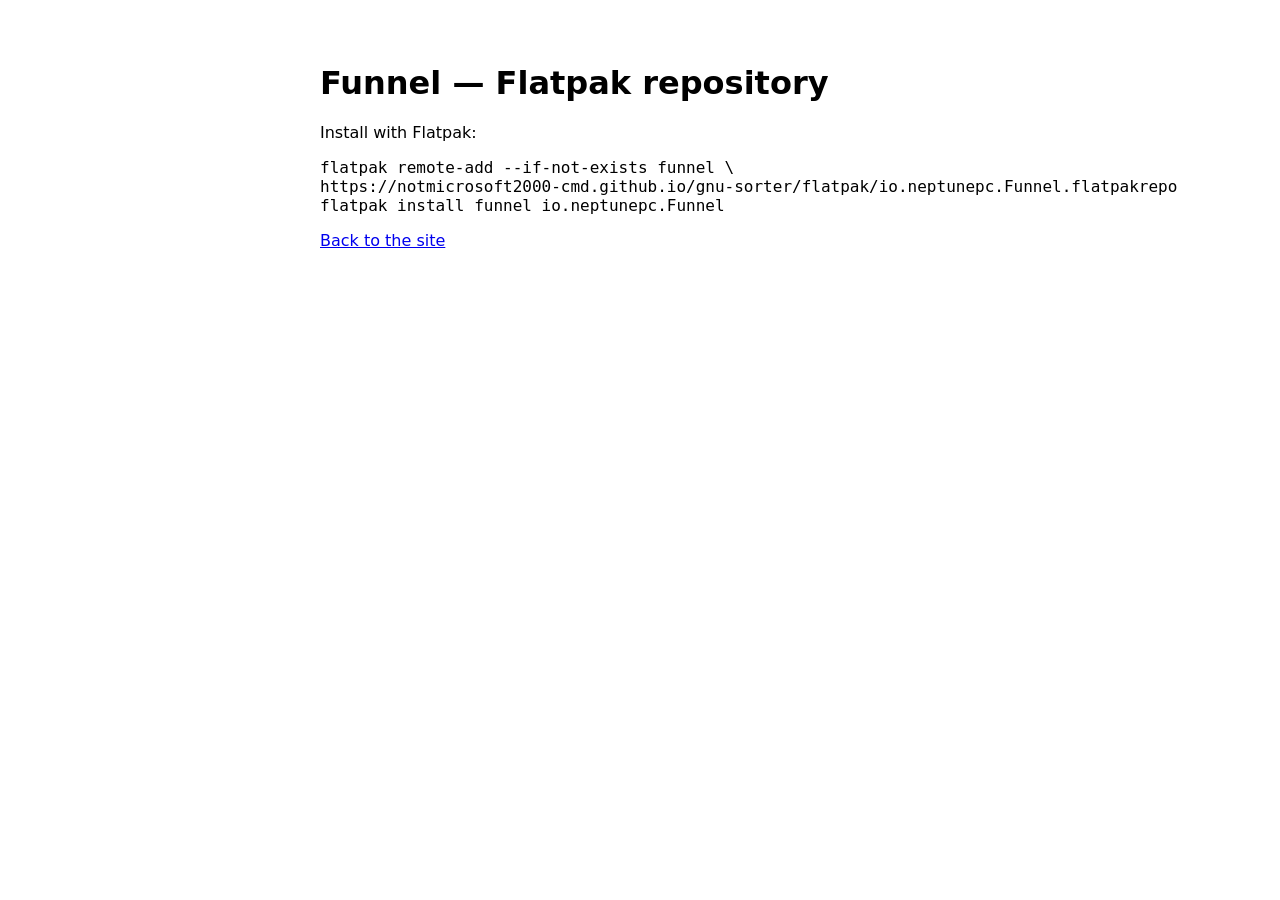
==== docs/flatpak/index.html @ 6ed7c3c8 "Publish Flatpak repository v3.0.0" ====
<!doctype html><meta charset="utf-8">
<title>Funnel — Flatpak repository</title>
<body style="font:16px system-ui;max-width:40rem;margin:4rem auto;padding:0 1rem">
<h1>Funnel — Flatpak repository</h1>
<p>Install with Flatpak:</p>
<pre>flatpak remote-add --if-not-exists funnel \
https://notmicrosoft2000-cmd.github.io/gnu-sorter/flatpak/io.neptunepc.Funnel.flatpakrepo
flatpak install funnel io.neptunepc.Funnel</pre>
<p><a href="https://notmicrosoft2000-cmd.github.io/gnu-sorter/">Back to the site</a></p>
</body>
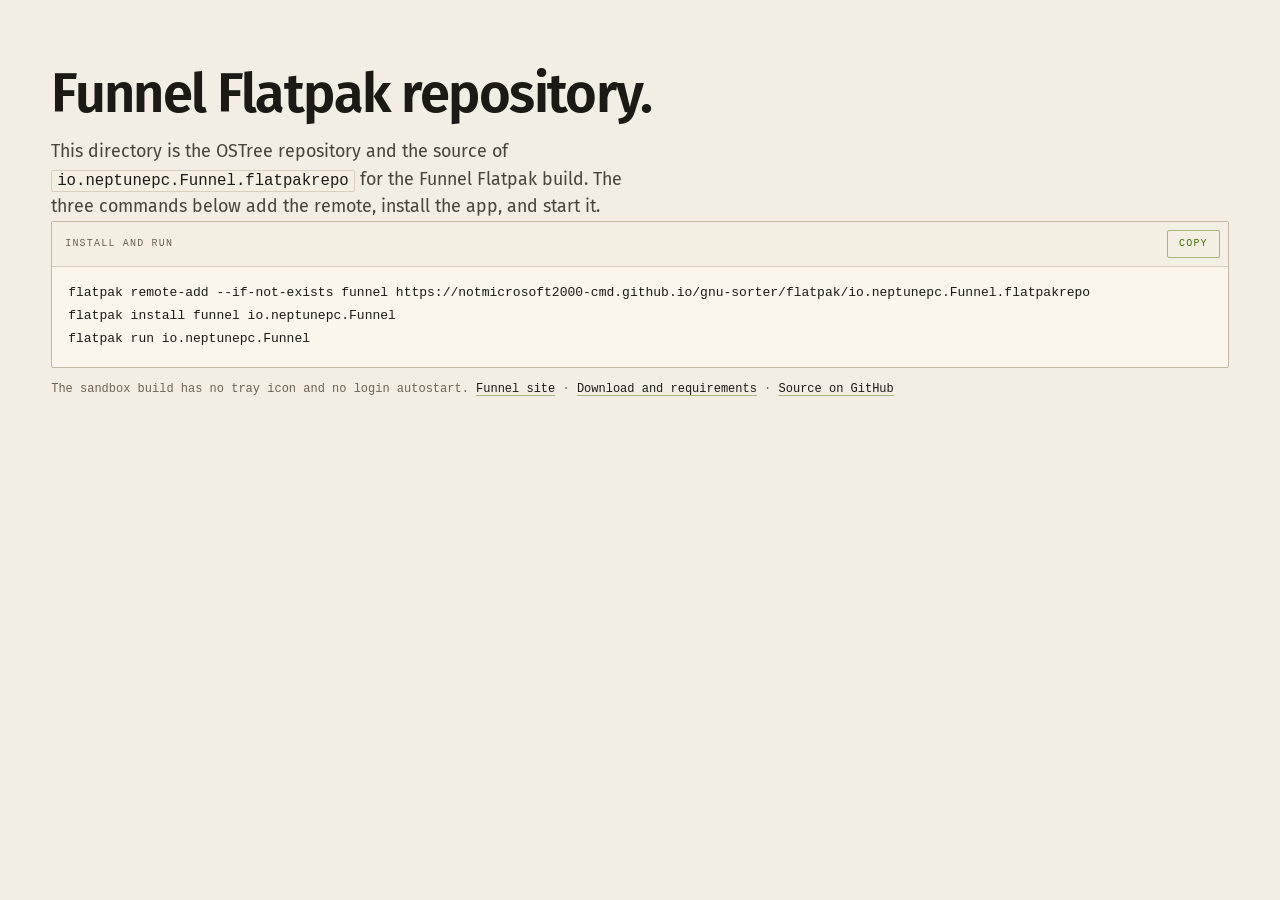
==== commit 7345560b: "docs: rebuild the site on a technical desk system, self-host Fira Sans" ====
--- a/docs/flatpak/index.html
+++ b/docs/flatpak/index.html
@@ -1,10 +1,49 @@
-<!doctype html><meta charset="utf-8">
-<title>Funnel — Flatpak repository</title>
-<body style="font:16px system-ui;max-width:40rem;margin:4rem auto;padding:0 1rem">
-<h1>Funnel — Flatpak repository</h1>
-<p>Install with Flatpak:</p>
-<pre>flatpak remote-add --if-not-exists funnel \
-https://notmicrosoft2000-cmd.github.io/gnu-sorter/flatpak/io.neptunepc.Funnel.flatpakrepo
-flatpak install funnel io.neptunepc.Funnel</pre>
-<p><a href="https://notmicrosoft2000-cmd.github.io/gnu-sorter/">Back to the site</a></p>
+<!doctype html>
+<html lang="en" data-theme="dark">
+<head>
+  <meta charset="utf-8">
+  <meta name="viewport" content="width=device-width, initial-scale=1">
+  <title>Funnel Flatpak repository</title>
+  <meta name="description" content="The Flatpak repository for Funnel. Add the remote, install io.neptunepc.Funnel, and start the app.">
+  <meta name="theme-color" content="#12110f">
+  <link rel="icon" href="../favicon.ico">
+  <link rel="stylesheet" href="../style.css">
+  <script>
+    // Apply the saved theme before paint to avoid a flash.
+    (function () {
+      try {
+        var stored = localStorage.getItem('gs-theme');
+        if (stored === 'light' || stored === 'dark') {
+          document.documentElement.setAttribute('data-theme', stored);
+        } else if (window.matchMedia('(prefers-color-scheme: light)').matches) {
+          document.documentElement.setAttribute('data-theme', 'light');
+        }
+      } catch (e) { /* ignore */ }
+    })();
+  </script>
+</head>
+<body>
+  <main id="main" class="wrap">
+    <section class="page-hero">
+      <h1>Funnel Flatpak repository.</h1>
+      <p class="sec-lede">This directory is the OSTree repository and the source of <code>io.neptunepc.Funnel.flatpakrepo</code> for the Funnel Flatpak build. The three commands below add the remote, install the app, and start it.</p>
+
+      <div class="code">
+        <div class="code-head">
+          <span class="code-label">Install and run</span>
+          <button class="copy-btn" type="button" data-copy="flatpak remote-add --if-not-exists funnel https://notmicrosoft2000-cmd.github.io/gnu-sorter/flatpak/io.neptunepc.Funnel.flatpakrepo
+flatpak install funnel io.neptunepc.Funnel
+flatpak run io.neptunepc.Funnel" aria-label="Copy the Flatpak install commands">Copy</button>
+        </div>
+        <pre><code>flatpak remote-add --if-not-exists funnel https://notmicrosoft2000-cmd.github.io/gnu-sorter/flatpak/io.neptunepc.Funnel.flatpakrepo
+flatpak install funnel io.neptunepc.Funnel
+flatpak run io.neptunepc.Funnel</code></pre>
+      </div>
+
+      <p class="fineprint">The sandbox build has no tray icon and no login autostart. <a href="../index.html">Funnel site</a> &middot; <a href="../download.html">Download and requirements</a> &middot; <a href="https://github.com/notmicrosoft2000-cmd/gnu-sorter" target="_blank" rel="noopener">Source on GitHub</a></p>
+    </section>
+  </main>
+
+  <script src="../script.js"></script>
 </body>
+</html>
--- a/docs/style.css
+++ b/docs/style.css
@@ -0,0 +1,1562 @@
+/* ============================================================
+   Funnel site
+   Technical desk, dark. Warm graphite, one accent, hairline structure.
+   Dark is the default. Light is a paper variant.
+   ============================================================ */
+
+@font-face {
+  font-family: "Fira Sans";
+  src: url("fonts/FiraSans-Regular.woff2") format("woff2");
+  font-weight: 400;
+  font-style: normal;
+  font-display: swap;
+}
+
+@font-face {
+  font-family: "Fira Sans";
+  src: url("fonts/FiraSans-SemiBold.woff2") format("woff2");
+  font-weight: 600;
+  font-style: normal;
+  font-display: swap;
+}
+
+:root {
+  color-scheme: dark;
+
+  --ground: #12110f;
+  --ground-2: #171512;
+  --plate: #1a1815;
+  --plate-2: #201d19;
+
+  --line: #2d2923;
+  --line-2: #3d382f;
+
+  --ink: #ece7dd;
+  --ink-2: #b9b1a3;
+  --ink-3: #988f80;
+
+  --accent: #a3e635;
+  --accent-hover: #b8f24a;
+  --accent-ink: #17210b;
+  --accent-line: rgba(163, 230, 53, 0.42);
+  --accent-wash: rgba(163, 230, 53, 0.07);
+
+  --font-sans: "Fira Sans", ui-sans-serif, system-ui, -apple-system, "Segoe UI", Roboto, Arial, sans-serif;
+  --font-mono: ui-monospace, SFMono-Regular, "SF Mono", Menlo, Consolas, "Liberation Mono", monospace;
+
+  --wrap: 1360px;
+  --gutter: clamp(20px, 4vw, 56px);
+  --rail: clamp(150px, 15vw, 210px);
+  --rail-gap: clamp(24px, 3vw, 44px);
+  --sec-y: clamp(52px, 7vw, 100px);
+
+  --fs-display: clamp(3.4rem, 8vw, 6.5rem);
+  --fs-h1: clamp(2.1rem, 4.4vw, 3.4rem);
+  --fs-h2: clamp(1.55rem, 2.9vw, 2.3rem);
+  --fs-h3: clamp(1.05rem, 1.5vw, 1.2rem);
+  --fs-lede: clamp(1.05rem, 1.4vw, 1.25rem);
+  --fs-small: 0.875rem;
+  --fs-micro: 0.75rem;
+
+  --ease: cubic-bezier(0.2, 0.6, 0.2, 1);
+  --dur: 0.18s;
+
+  /* Aliases read by the SVG figures in script.js. */
+  --bg-soft: var(--ground-2);
+  --surface: var(--plate);
+  --surface-2: var(--plate-2);
+  --border: var(--line);
+  --border-strong: var(--line-2);
+  --text: var(--ink);
+  --text-dim: var(--ink-2);
+  --text-faint: var(--ink-3);
+}
+
+html[data-theme="light"] {
+  color-scheme: light;
+
+  --ground: #f3eee3;
+  --ground-2: #ece6d8;
+  --plate: #faf6ec;
+  --plate-2: #f4efe3;
+
+  --line: #d8cfbc;
+  --line-2: #c4b9a2;
+
+  --ink: #1d1a15;
+  --ink-2: #4a453b;
+  --ink-3: #6b6355;
+
+  --accent: #466f0d;
+  --accent-hover: #3b5e0b;
+  --accent-ink: #f7f3e8;
+  --accent-line: rgba(70, 111, 13, 0.45);
+  --accent-wash: rgba(70, 111, 13, 0.08);
+}
+
+*, *::before, *::after { box-sizing: border-box; }
+
+html {
+  background: var(--ground);
+  scroll-behavior: smooth;
+  scroll-padding-top: 88px;
+  -webkit-text-size-adjust: 100%;
+}
+
+body {
+  margin: 0;
+  background-color: var(--ground);
+  color: var(--ink);
+  font-family: var(--font-sans);
+  font-size: 1.0625rem;
+  font-weight: 400;
+  line-height: 1.62;
+  -webkit-font-smoothing: antialiased;
+  text-rendering: optimizeLegibility;
+  overflow-x: clip;
+}
+
+html[data-theme="light"] body {
+  background-image: radial-gradient(rgba(72, 60, 40, 0.11) 0.5px, transparent 0.6px);
+  background-size: 22px 22px;
+}
+
+h1, h2, h3, h4, h5, h6 {
+  margin: 0;
+  font-weight: 600;
+  line-height: 1.1;
+  letter-spacing: -0.02em;
+  color: var(--ink);
+}
+
+p { margin: 0; }
+
+a {
+  color: inherit;
+  text-decoration: none;
+}
+
+img {
+  display: block;
+  max-width: 100%;
+  height: auto;
+}
+
+::selection {
+  background: var(--accent);
+  color: var(--accent-ink);
+}
+
+:where(a, button, input, select, summary, [tabindex]):focus-visible {
+  outline: 2px solid var(--accent);
+  outline-offset: 3px;
+  border-radius: 2px;
+}
+
+.skip-link {
+  position: fixed;
+  top: 8px;
+  left: 8px;
+  z-index: 100;
+  transform: translateY(-180%);
+  padding: 10px 14px;
+  background: var(--accent);
+  color: var(--accent-ink);
+  border-radius: 2px;
+  font-family: var(--font-mono);
+  font-size: 0.6875rem;
+  letter-spacing: 0.1em;
+  text-transform: uppercase;
+  transition: transform var(--dur) var(--ease);
+}
+.skip-link:focus { transform: none; }
+
+.visually-hidden {
+  position: absolute;
+  width: 1px;
+  height: 1px;
+  margin: -1px;
+  padding: 0;
+  overflow: hidden;
+  clip: rect(0 0 0 0);
+  clip-path: inset(50%);
+  white-space: nowrap;
+  border: 0;
+}
+
+.wrap {
+  width: 100%;
+  max-width: var(--wrap);
+  margin-inline: auto;
+  padding-inline: var(--gutter);
+}
+
+/* ---------- Header ---------- */
+.site-header {
+  position: sticky;
+  top: 0;
+  z-index: 50;
+  background: var(--ground);
+  border-bottom: 1px solid var(--line);
+}
+
+.header-inner {
+  width: 100%;
+  max-width: var(--wrap);
+  margin-inline: auto;
+  padding-inline: var(--gutter);
+  min-height: 62px;
+  display: flex;
+  align-items: center;
+  gap: clamp(14px, 2.4vw, 32px);
+}
+
+.brand {
+  display: inline-flex;
+  align-items: center;
+  gap: 9px;
+  color: var(--ink);
+}
+
+.brand-mark {
+  display: inline-flex;
+  color: var(--ink-2);
+}
+.brand-mark svg { width: 20px; height: 20px; }
+.brand-mark svg path:nth-child(2) { stroke: var(--accent); }
+
+.brand-text {
+  font-family: var(--font-mono);
+  font-size: 0.75rem;
+  font-weight: 400;
+  letter-spacing: 0.18em;
+  text-transform: uppercase;
+}
+
+.primary-nav {
+  margin-left: auto;
+  display: flex;
+  align-items: center;
+  gap: clamp(10px, 1.7vw, 24px);
+}
+
+.primary-nav a {
+  padding: 6px 0;
+  font-family: var(--font-mono);
+  font-size: 0.6875rem;
+  letter-spacing: 0.1em;
+  text-transform: uppercase;
+  color: var(--ink-3);
+  transition: color var(--dur) var(--ease);
+}
+.primary-nav a:hover { color: var(--ink); }
+.primary-nav a[aria-current="page"] { color: var(--ink); }
+.primary-nav .nav-external { color: var(--ink-2); }
+
+.header-actions {
+  display: flex;
+  align-items: center;
+  gap: 8px;
+}
+
+.icon-button {
+  width: 32px;
+  height: 32px;
+  display: inline-flex;
+  align-items: center;
+  justify-content: center;
+  padding: 0;
+  background: transparent;
+  color: var(--ink-2);
+  border: 1px solid var(--line-2);
+  border-radius: 2px;
+  cursor: pointer;
+  transition: color var(--dur) var(--ease), border-color var(--dur) var(--ease);
+}
+.icon-button:hover { color: var(--ink); border-color: var(--ink-3); }
+.icon-button svg { width: 16px; height: 16px; }
+
+.theme-toggle .icon-sun { display: none; }
+html[data-theme="light"] .theme-toggle .icon-moon { display: none; }
+html[data-theme="light"] .theme-toggle .icon-sun { display: block; }
+
+.menu-toggle { display: none; }
+
+/* ---------- Buttons and links ---------- */
+.btn {
+  display: inline-flex;
+  align-items: center;
+  justify-content: center;
+  gap: 8px;
+  min-height: 28px;
+  padding: 11px 15px;
+  border: 1px solid transparent;
+  border-radius: 2px;
+  font-family: var(--font-mono);
+  font-size: 0.6875rem;
+  font-weight: 400;
+  letter-spacing: 0.12em;
+  text-transform: uppercase;
+  line-height: 1;
+  white-space: nowrap;
+  cursor: pointer;
+  transition: background-color var(--dur) var(--ease), border-color var(--dur) var(--ease), color var(--dur) var(--ease);
+}
+
+.btn--solid {
+  background: var(--accent);
+  border-color: var(--accent);
+  color: var(--accent-ink);
+}
+.btn--solid:hover { background: var(--accent-hover); border-color: var(--accent-hover); }
+
+.btn--line {
+  background: transparent;
+  border-color: var(--line-2);
+  color: var(--ink);
+}
+.btn--line:hover { border-color: var(--accent); color: var(--accent); }
+
+.btn--sm {
+  padding: 8px 11px;
+  font-size: 0.625rem;
+}
+
+.link {
+  display: inline-flex;
+  align-items: baseline;
+  gap: 7px;
+  padding-bottom: 2px;
+  border-bottom: 1px solid var(--line-2);
+  font-size: var(--fs-small);
+  font-weight: 600;
+  color: var(--ink);
+  transition: color var(--dur) var(--ease), border-color var(--dur) var(--ease);
+}
+.link::after {
+  content: "\2192";
+  font-family: var(--font-mono);
+  font-weight: 400;
+  color: var(--accent);
+  transition: transform var(--dur) var(--ease);
+}
+.link:hover { border-color: var(--accent); }
+.link:hover::after { transform: translateX(3px); }
+
+.link--ext::after { content: "\2197"; }
+
+/* ---------- Layout: label rail ---------- */
+.band {
+  border-top: 1px solid var(--line);
+  padding-block: var(--sec-y);
+}
+
+/* The demo follows the hero as its artifact, so the seam stays tight. */
+#sort {
+  padding-top: clamp(28px, 3.5vw, 48px);
+}
+
+#sort .sec-head {
+  margin-bottom: clamp(18px, 2.2vw, 28px);
+}
+
+.rail-grid {
+  display: grid;
+  grid-template-columns: var(--rail) minmax(0, 1fr);
+  column-gap: var(--rail-gap);
+  align-items: start;
+}
+
+.rail {
+  position: sticky;
+  top: 88px;
+  display: flex;
+  flex-direction: column;
+  gap: 6px;
+  padding-top: 4px;
+  font-family: var(--font-mono);
+}
+
+.rail-index {
+  font-size: 0.6875rem;
+  letter-spacing: 0.14em;
+  color: var(--accent);
+}
+
+.rail-label {
+  font-size: 0.75rem;
+  letter-spacing: 0.14em;
+  text-transform: uppercase;
+  color: var(--ink-2);
+}
+
+.rail-meta {
+  margin: 20px 0 0;
+  display: grid;
+  gap: 12px;
+}
+
+.rail-meta dt {
+  font-size: 0.625rem;
+  letter-spacing: 0.12em;
+  text-transform: uppercase;
+  color: var(--ink-3);
+}
+
+.rail-meta dd {
+  margin: 2px 0 0;
+  font-size: 0.75rem;
+  line-height: 1.5;
+  color: var(--ink-2);
+}
+
+.rail-body {
+  min-width: 0;
+  border-left: 1px solid var(--line);
+  padding-left: var(--rail-gap);
+}
+
+/* ---------- Section headings and prose ---------- */
+.sec-head {
+  max-width: 62ch;
+  margin-bottom: clamp(28px, 4vw, 48px);
+}
+
+.sec-title {
+  font-size: var(--fs-h2);
+  letter-spacing: -0.026em;
+  line-height: 1.06;
+  text-wrap: balance;
+}
+
+.sec-lede {
+  margin-top: 14px;
+  max-width: 58ch;
+  font-size: var(--fs-lede);
+  line-height: 1.55;
+  color: var(--ink-2);
+}
+
+.prose {
+  max-width: 64ch;
+}
+
+.prose p + p { margin-top: 14px; }
+
+.prose ul,
+.prose ol {
+  margin: 16px 0 0;
+  padding-left: 1.2em;
+  color: var(--ink-2);
+}
+
+.prose li { margin: 7px 0; }
+
+.prose a,
+.sec-lede a,
+.fineprint a,
+.hero-lede a,
+.docs-section a:not(.btn) {
+  color: var(--ink);
+  text-decoration: underline;
+  text-decoration-color: var(--accent-line);
+  text-decoration-thickness: 1px;
+  text-underline-offset: 3px;
+}
+
+.prose a:hover,
+.sec-lede a:hover,
+.fineprint a:hover,
+.hero-lede a:hover,
+.docs-section a:not(.btn):hover { color: var(--accent); }
+
+.prose code,
+.sec-lede code,
+.fineprint code,
+.hero-lede code,
+.note code,
+.seq-text code,
+.path-body code,
+.docs-section code {
+  font-family: var(--font-mono);
+  font-size: 0.875em;
+  color: var(--ink);
+  background: var(--plate-2);
+  border: 1px solid var(--line);
+  border-radius: 2px;
+  padding: 1px 5px;
+  overflow-wrap: anywhere;
+}
+
+.lede {
+  margin-top: 18px;
+  max-width: 58ch;
+  font-size: var(--fs-lede);
+  line-height: 1.55;
+  color: var(--ink-2);
+}
+
+.fineprint {
+  font-family: var(--font-mono);
+  font-size: var(--fs-micro);
+  line-height: 1.65;
+  color: var(--ink-3);
+}
+
+.fineprint + .fineprint { margin-top: 8px; }
+.code + .fineprint { margin-top: 12px; }
+.seq + .fineprint { margin-top: 16px; }
+
+/* ---------- Two column inner grid ---------- */
+.cols {
+  display: grid;
+  grid-template-columns: 1fr 1fr;
+  gap: clamp(24px, 4vw, 56px);
+  align-items: start;
+}
+
+@media (max-width: 900px) {
+  .cols { grid-template-columns: 1fr; }
+}
+
+.cols > .note { margin-top: 0; }
+
+.move + .cols { margin-top: clamp(24px, 3vw, 32px); }
+
+/* ---------- Hero ---------- */
+.hero {
+  padding-block: clamp(32px, 5vw, 72px) clamp(28px, 3.5vw, 48px);
+}
+
+.hero-grid {
+  display: grid;
+  grid-template-columns: minmax(0, 0.92fr) minmax(0, 1.08fr);
+  gap: clamp(28px, 4vw, 64px);
+  align-items: start;
+}
+
+.hero-title {
+  font-size: var(--fs-display);
+  line-height: 0.92;
+  letter-spacing: -0.045em;
+}
+
+.hero-lede {
+  margin-top: clamp(16px, 2.4vw, 26px);
+  max-width: 24ch;
+  font-size: var(--fs-lede);
+  line-height: 1.45;
+  color: var(--ink);
+}
+
+.hero-note {
+  margin-top: 14px;
+  max-width: 38ch;
+  color: var(--ink-2);
+  font-size: var(--fs-small);
+  line-height: 1.55;
+}
+
+.hero-links {
+  display: flex;
+  flex-wrap: wrap;
+  gap: 10px 24px;
+  margin-top: clamp(22px, 3vw, 32px);
+}
+
+.hero-copy { min-width: 0; }
+
+.hero-aside {
+  min-width: 0;
+  display: flex;
+  flex-direction: column;
+  gap: 14px;
+}
+
+@media (max-width: 900px) {
+  .hero-grid { grid-template-columns: 1fr; }
+}
+
+/* ---------- Code blocks ---------- */
+.code {
+  min-width: 0;
+  border: 1px solid var(--line-2);
+  border-radius: 2px;
+  background: var(--plate);
+}
+
+.code-head {
+  display: flex;
+  align-items: center;
+  justify-content: space-between;
+  gap: 12px;
+  padding: 8px 8px 8px 13px;
+  border-bottom: 1px solid var(--line);
+  background: var(--plate-2);
+}
+
+.code-label {
+  display: inline-flex;
+  align-items: center;
+  gap: 8px;
+  font-family: var(--font-mono);
+  font-size: 0.625rem;
+  letter-spacing: 0.12em;
+  text-transform: uppercase;
+  color: var(--ink-3);
+}
+
+.code--primary .code-label::before {
+  content: "";
+  flex: none;
+  width: 5px;
+  height: 5px;
+  background: var(--accent);
+}
+
+.code pre {
+  margin: 0;
+  padding: 15px 16px 17px;
+  overflow-x: auto;
+  scrollbar-width: thin;
+  scrollbar-color: var(--line-2) transparent;
+  font-family: var(--font-mono);
+  font-size: 0.8125rem;
+  line-height: 1.75;
+  color: var(--ink);
+  white-space: pre-wrap;
+  overflow-wrap: anywhere;
+  tab-size: 2;
+}
+
+.code code {
+  font: inherit;
+  color: inherit;
+}
+
+/* A stack of command plates needs a gap of its own. Without it two adjacent
+   plates read as one block with two headers. */
+.code + .code { margin-top: 14px; }
+
+.prompt { color: var(--accent); }
+
+.copy-btn {
+  display: inline-flex;
+  align-items: center;
+  justify-content: center;
+  flex: none;
+  min-height: 28px;
+  padding: 6px 11px;
+  border: 1px solid var(--accent-line);
+  border-radius: 2px;
+  background: transparent;
+  color: var(--accent);
+  font-family: var(--font-mono);
+  font-size: 0.625rem;
+  line-height: 1;
+  letter-spacing: 0.12em;
+  text-transform: uppercase;
+  cursor: pointer;
+  transition: background-color var(--dur) var(--ease), border-color var(--dur) var(--ease), color var(--dur) var(--ease);
+}
+
+.copy-btn:hover,
+.copy-btn.copied {
+  background: var(--accent);
+  border-color: var(--accent);
+  color: var(--accent-ink);
+}
+
+.copy-btn:active { transform: translateY(1px); }
+
+/* ---------- Sort demo ---------- */
+.demo {
+  border: 1px solid var(--line-2);
+  background: var(--plate);
+}
+
+.demo-grid {
+  display: grid;
+  grid-template-columns: minmax(0, 0.9fr) minmax(0, 1.1fr);
+}
+
+.demo-source {
+  min-width: 0;
+  display: flex;
+  flex-direction: column;
+  border-right: 1px solid var(--line);
+}
+
+.demo-bar {
+  display: flex;
+  align-items: center;
+  justify-content: space-between;
+  gap: 12px;
+  padding: 9px 14px;
+  border-bottom: 1px solid var(--line);
+  font-family: var(--font-mono);
+  font-size: 0.6875rem;
+  letter-spacing: 0.08em;
+  text-transform: uppercase;
+  color: var(--ink-3);
+}
+
+.demo-state {
+  display: inline-flex;
+  align-items: center;
+  gap: 6px;
+}
+.demo-state::before {
+  content: "";
+  width: 5px;
+  height: 5px;
+  background: var(--accent);
+}
+
+.demo-files {
+  display: flex;
+  flex-direction: column;
+}
+
+.demo-file {
+  display: grid;
+  grid-template-columns: 10px minmax(0, 1fr);
+  gap: 10px;
+  align-items: center;
+  padding: 9px 14px;
+  border-bottom: 1px solid var(--line);
+  font-family: var(--font-mono);
+  font-size: 0.75rem;
+  color: var(--ink-2);
+  transition: color 0.3s ease;
+}
+
+.demo-file:last-child { border-bottom: 0; }
+
+.demo-file::before {
+  content: "";
+  width: 9px;
+  height: 12px;
+  border: 1px solid var(--ink-3);
+  border-radius: 1px;
+  opacity: 0.8;
+}
+
+.demo-file.demo-taken {
+  color: var(--ink-3);
+  text-decoration: line-through;
+  text-decoration-color: var(--line-2);
+}
+
+.demo-file.demo-flying {
+  background: var(--plate-2);
+  border: 1px solid var(--accent);
+  color: var(--ink);
+  box-shadow: 3px 3px 0 var(--line-2);
+  z-index: 60;
+}
+
+.demo-dest {
+  display: grid;
+  grid-template-columns: 1fr 1fr;
+  gap: 1px;
+  background: var(--line);
+  min-width: 0;
+}
+
+.demo-folder {
+  display: flex;
+  flex-direction: column;
+  gap: 10px;
+  min-width: 0;
+  min-height: 112px;
+  padding: 12px 14px;
+  background: var(--plate);
+  transition: background-color 0.3s ease, box-shadow 0.3s ease;
+}
+
+.demo-folder.is-active {
+  background: var(--accent-wash);
+  box-shadow: inset 0 0 0 1px var(--accent-line);
+}
+
+.demo-folder-name {
+  font-family: var(--font-mono);
+  font-size: 0.6875rem;
+  letter-spacing: 0.06em;
+  text-transform: uppercase;
+  color: var(--ink-2);
+}
+
+.demo-folder-stack {
+  display: flex;
+  flex-wrap: wrap;
+  align-content: flex-start;
+  gap: 4px;
+  min-height: 18px;
+}
+
+.demo-chip {
+  padding: 1px 5px;
+  border: 1px solid var(--accent-line);
+  border-radius: 2px;
+  font-family: var(--font-mono);
+  font-size: 0.625rem;
+  line-height: 1.5;
+  color: var(--accent);
+  animation: chip-in 0.22s ease both;
+}
+
+@keyframes chip-in {
+  from { opacity: 0; transform: scale(0.8); }
+  to { opacity: 1; transform: scale(1); }
+}
+
+.demo-note { margin-top: 12px; }
+
+@media (max-width: 760px) {
+  .demo-grid { grid-template-columns: 1fr; }
+  .demo-source {
+    border-right: 0;
+    border-bottom: 1px solid var(--line);
+  }
+}
+
+/* ---------- Worked rule example ---------- */
+.rule-table {
+  border: 1px solid var(--line-2);
+  background: var(--plate);
+}
+
+.rule-head {
+  display: grid;
+  grid-template-columns: minmax(88px, 0.6fr) minmax(0, 1.4fr) minmax(108px, 0.7fr);
+  gap: 16px;
+  padding: 8px 14px;
+  border-bottom: 1px solid var(--line);
+  background: var(--plate-2);
+  font-family: var(--font-mono);
+  font-size: 0.625rem;
+  letter-spacing: 0.12em;
+  text-transform: uppercase;
+  color: var(--ink-3);
+}
+
+.rule-row {
+  display: grid;
+  grid-template-columns: minmax(88px, 0.6fr) minmax(0, 1.4fr) minmax(108px, 0.7fr);
+  gap: 16px;
+  align-items: baseline;
+  padding: 12px 14px;
+  border-bottom: 1px solid var(--line);
+  font-family: var(--font-mono);
+  font-size: 0.8125rem;
+}
+
+.rule-row:last-child { border-bottom: 0; }
+
+.rule-cell {
+  min-width: 0;
+  overflow-wrap: anywhere;
+}
+.rule-cell--name { color: var(--ink); }
+.rule-cell--match { color: var(--ink-2); }
+.rule-cell--dest { color: var(--ink); }
+.rule-cell--dest::before {
+  content: "\2192";
+  margin-right: 6px;
+  color: var(--accent);
+}
+
+.move {
+  display: flex;
+  flex-wrap: wrap;
+  align-items: baseline;
+  gap: 8px 12px;
+  margin-top: 14px;
+  padding: 12px 14px;
+  border: 1px solid var(--line-2);
+  background: var(--plate);
+  font-family: var(--font-mono);
+  font-size: 0.75rem;
+  line-height: 1.6;
+}
+.move-file { color: var(--ink); }
+.move-path { color: var(--ink-2); }
+.move-arrow { color: var(--accent); }
+
+@media (max-width: 640px) {
+  .rule-head { display: none; }
+  .rule-row {
+    grid-template-columns: 1fr;
+    gap: 8px;
+    padding: 14px;
+  }
+  .rule-cell::before {
+    content: attr(data-label);
+    display: block;
+    margin-bottom: 2px;
+    font-size: 0.625rem;
+    letter-spacing: 0.1em;
+    text-transform: uppercase;
+    color: var(--ink-3);
+  }
+  .rule-cell--dest::before { margin-right: 0; color: var(--ink-3); }
+}
+
+/* ---------- Callout ---------- */
+.note {
+  display: grid;
+  grid-template-columns: 84px minmax(0, 1fr);
+  gap: 14px;
+  margin-top: 24px;
+  padding: 14px 16px;
+  border: 1px solid var(--line-2);
+  border-left: 2px solid var(--accent);
+  background: var(--plate);
+  border-radius: 0 2px 2px 0;
+}
+
+.note-label {
+  font-family: var(--font-mono);
+  font-size: 0.625rem;
+  letter-spacing: 0.12em;
+  text-transform: uppercase;
+  color: var(--accent);
+  padding-top: 2px;
+}
+
+.note p {
+  max-width: 62ch;
+  font-size: 0.9375rem;
+  line-height: 1.6;
+  color: var(--ink-2);
+}
+.note p + p { margin-top: 8px; }
+
+@media (max-width: 560px) {
+  .note { grid-template-columns: 1fr; gap: 6px; }
+}
+
+/* ---------- Definition rows ---------- */
+.spec {
+  margin: 0;
+  border-top: 1px solid var(--line-2);
+}
+
+.spec-row {
+  display: grid;
+  grid-template-columns: 148px minmax(0, 1fr);
+  gap: 16px;
+  padding: 11px 0;
+  border-bottom: 1px solid var(--line);
+}
+
+.spec dt {
+  padding-top: 2px;
+  font-family: var(--font-mono);
+  font-size: 0.625rem;
+  letter-spacing: 0.12em;
+  text-transform: uppercase;
+  color: var(--ink-3);
+}
+
+.spec dd {
+  margin: 0;
+  font-family: var(--font-mono);
+  font-size: 0.75rem;
+  line-height: 1.7;
+  color: var(--ink);
+  overflow-wrap: anywhere;
+}
+
+@media (max-width: 560px) {
+  .spec-row { grid-template-columns: 1fr; gap: 4px; }
+}
+
+/* ---------- Numbered sequence ---------- */
+.seq {
+  list-style: none;
+  margin: 0;
+  padding: 0;
+  display: grid;
+  grid-template-columns: 1fr 1fr;
+  column-gap: clamp(24px, 4vw, 56px);
+  border-top: 1px solid var(--line-2);
+}
+
+.seq-item {
+  display: grid;
+  grid-template-columns: 34px minmax(0, 1fr);
+  gap: 12px;
+  align-items: start;
+  padding: 16px 0;
+  border-bottom: 1px solid var(--line);
+}
+
+.seq-index {
+  padding-top: 3px;
+  font-family: var(--font-mono);
+  font-size: 0.6875rem;
+  letter-spacing: 0.08em;
+  color: var(--accent);
+}
+
+.seq-title { font-size: var(--fs-h3); }
+
+.seq-text {
+  margin-top: 5px;
+  font-size: 0.9375rem;
+  line-height: 1.55;
+  color: var(--ink-2);
+}
+
+.seq--stack { grid-template-columns: 1fr; }
+
+.seq-item .code { margin-top: 12px; }
+
+@media (max-width: 700px) {
+  .seq { grid-template-columns: 1fr; }
+}
+
+/* ---------- Screenshot plates ---------- */
+.gallery {
+  display: grid;
+  grid-template-columns: repeat(12, minmax(0, 1fr));
+  gap: clamp(22px, 3vw, 40px) clamp(14px, 2vw, 26px);
+}
+
+.shot {
+  grid-column: span 6;
+  min-width: 0;
+  margin: 0;
+}
+
+.shot--7 { grid-column: span 7; }
+.shot--5 { grid-column: span 5; }
+.shot--4 { grid-column: span 4; }
+.shot--12 { grid-column: span 12; }
+
+.shot-media {
+  aspect-ratio: 1440 / 836;
+  overflow: hidden;
+  border: 1px solid var(--line-2);
+  background: var(--plate);
+  transition: border-color var(--dur) var(--ease);
+}
+
+.shot-media img {
+  width: 100%;
+  height: 100%;
+  object-fit: cover;
+  object-position: top center;
+}
+
+.shot figcaption {
+  display: flex;
+  gap: 8px;
+  padding-top: 10px;
+  font-size: var(--fs-small);
+  line-height: 1.5;
+  color: var(--ink-2);
+}
+
+.shot figcaption > span:last-child { min-width: 0; }
+
+.shot-no {
+  flex: none;
+  width: 20px;
+  padding-top: 3px;
+  font-family: var(--font-mono);
+  font-size: 0.625rem;
+  letter-spacing: 0.08em;
+  color: var(--ink-3);
+  transition: color var(--dur) var(--ease);
+}
+
+.shot figcaption b {
+  font-weight: 600;
+  color: var(--ink);
+}
+
+.shot:hover .shot-media { border-color: var(--ink-3); }
+.shot:hover .shot-no { color: var(--accent); }
+
+.shot.is-missing { display: none; }
+.gallery.is-empty { display: none; }
+[data-shots-section].is-empty { display: none; }
+
+@media (max-width: 1024px) {
+  .shot--7,
+  .shot--5 { grid-column: span 6; }
+  .shot--4 { grid-column: span 6; }
+}
+
+@media (max-width: 640px) {
+  .shot,
+  .shot--7,
+  .shot--5,
+  .shot--4 { grid-column: 1 / -1; }
+}
+
+/* ---------- Install paths ---------- */
+.paths {
+  border-top: 1px solid var(--line-2);
+}
+
+.path {
+  display: grid;
+  grid-template-columns: 188px minmax(0, 1fr) auto;
+  gap: clamp(16px, 3vw, 40px);
+  align-items: start;
+  padding: 18px 0;
+  border-bottom: 1px solid var(--line);
+}
+
+.path-name {
+  padding-top: 2px;
+  font-family: var(--font-mono);
+  font-size: 0.6875rem;
+  letter-spacing: 0.1em;
+  text-transform: uppercase;
+  color: var(--ink);
+}
+
+.path-body p {
+  max-width: 62ch;
+  font-size: 0.9375rem;
+  line-height: 1.6;
+  color: var(--ink-2);
+}
+
+.path-link {
+  justify-self: end;
+  font-family: var(--font-mono);
+  font-size: 0.625rem;
+  letter-spacing: 0.1em;
+  text-transform: uppercase;
+  color: var(--accent);
+  border-bottom: 1px solid var(--accent-line);
+  padding-bottom: 2px;
+  transition: border-color var(--dur) var(--ease);
+}
+.path-link:hover { border-color: var(--accent); }
+
+@media (max-width: 760px) {
+  .path {
+    grid-template-columns: 1fr;
+    gap: 8px;
+  }
+  .path-link { justify-self: start; margin-top: 4px; }
+}
+
+/* ---------- Start section ---------- */
+.start-grid {
+  display: grid;
+  grid-template-columns: minmax(0, 1fr) minmax(0, 0.9fr);
+  gap: clamp(28px, 4vw, 64px);
+  align-items: start;
+}
+
+.start-copy p {
+  margin-top: 14px;
+  max-width: 44ch;
+  font-size: 0.9375rem;
+  line-height: 1.6;
+  color: var(--ink-2);
+}
+
+.start-actions {
+  display: flex;
+  flex-wrap: wrap;
+  gap: 10px 22px;
+  margin-top: 24px;
+}
+
+@media (max-width: 860px) {
+  .start-grid { grid-template-columns: 1fr; }
+}
+
+/* ---------- Footer ---------- */
+.site-footer {
+  border-top: 1px solid var(--line);
+  background: var(--ground-2);
+  padding-block: 44px 26px;
+}
+
+.footer-grid {
+  display: grid;
+  grid-template-columns: 1.6fr 1fr 1fr 1fr;
+  gap: clamp(24px, 4vw, 48px);
+}
+
+.footer-brand p {
+  margin-top: 14px;
+  max-width: 32ch;
+  font-size: 0.9375rem;
+  line-height: 1.6;
+  color: var(--ink-2);
+}
+
+.footer-meta {
+  display: flex;
+  flex-wrap: wrap;
+  gap: 4px 14px;
+  margin-top: 16px;
+  font-family: var(--font-mono);
+  font-size: 0.625rem;
+  letter-spacing: 0.08em;
+  text-transform: uppercase;
+  color: var(--ink-3);
+}
+
+.footer-col h3 {
+  margin-bottom: 12px;
+  font-family: var(--font-mono);
+  font-size: 0.625rem;
+  font-weight: 400;
+  letter-spacing: 0.12em;
+  text-transform: uppercase;
+  color: var(--ink-3);
+}
+
+.footer-col a,
+.footer-col .muted {
+  display: block;
+  padding: 4px 0;
+  font-size: 0.875rem;
+  color: var(--ink-2);
+  transition: color var(--dur) var(--ease);
+}
+
+.footer-col a:hover { color: var(--ink); }
+
+.footer-col .muted {
+  font-family: var(--font-mono);
+  font-size: 0.75rem;
+  color: var(--ink-3);
+}
+
+.footer-bottom {
+  display: flex;
+  flex-wrap: wrap;
+  justify-content: space-between;
+  gap: 10px 24px;
+  margin-top: clamp(28px, 4vw, 48px);
+  padding-top: 18px;
+  border-top: 1px solid var(--line);
+  font-family: var(--font-mono);
+  font-size: 0.625rem;
+  letter-spacing: 0.06em;
+  text-transform: uppercase;
+  color: var(--ink-3);
+}
+
+.footer-tag { color: var(--ink-2); }
+
+@media (max-width: 900px) {
+  .footer-grid { grid-template-columns: 1fr 1fr; }
+}
+
+@media (max-width: 600px) {
+  .footer-grid { grid-template-columns: 1fr; gap: 28px; }
+}
+
+/* ---------- Mobile navigation ---------- */
+@media (max-width: 900px) {
+  .menu-toggle { display: inline-flex; }
+
+  .primary-nav {
+    position: absolute;
+    left: 0;
+    right: 0;
+    top: 100%;
+    margin: 0;
+    display: none;
+    flex-direction: column;
+    align-items: stretch;
+    gap: 0;
+    padding: 4px var(--gutter) 12px;
+    background: var(--plate);
+    border-bottom: 1px solid var(--line-2);
+  }
+
+  body.nav-open .primary-nav { display: flex; }
+
+  .primary-nav a {
+    padding: 12px 0;
+    border-bottom: 1px solid var(--line);
+    font-size: 0.75rem;
+  }
+  .primary-nav a:last-child { border-bottom: 0; }
+
+  .header-actions { margin-left: auto; }
+}
+
+@media (max-width: 560px) {
+  .header-actions .btn { display: none; }
+}
+
+@media (max-width: 960px) {
+  .rail-grid {
+    grid-template-columns: 1fr;
+    row-gap: 20px;
+  }
+
+  .rail {
+    position: static;
+    flex-direction: row;
+    flex-wrap: wrap;
+    align-items: baseline;
+    gap: 10px;
+    padding-top: 0;
+  }
+
+  .rail-meta {
+    margin: 0 0 0 auto;
+    display: flex;
+    flex-wrap: wrap;
+    gap: 4px 20px;
+  }
+
+  .rail-meta div {
+    display: flex;
+    align-items: baseline;
+    gap: 5px;
+  }
+
+  .rail-meta dd { margin: 0; }
+
+  .rail-body {
+    border-left: 0;
+    padding-left: 0;
+  }
+}
+
+@media (max-width: 700px) {
+  .rail-meta { display: none; }
+}
+
+/* ---------- Subpage hero ---------- */
+.page-hero {
+  padding-block: clamp(36px, 5vw, 72px) clamp(32px, 4vw, 56px);
+}
+
+.page-hero h1 {
+  max-width: 22ch;
+  font-size: var(--fs-h1);
+  letter-spacing: -0.03em;
+}
+
+.page-hero-actions {
+  display: flex;
+  flex-wrap: wrap;
+  gap: 10px;
+  margin-top: 24px;
+}
+
+.page-hero .lede { margin-top: 16px; }
+
+/* The facts plate in the documentation hero sits beside the opening copy. */
+.page-hero .spec { margin-top: 30px; }
+
+@media (max-width: 900px) {
+  .page-hero .spec { margin-top: 24px; }
+}
+
+/* ---------- Documentation layout ---------- */
+.docs-layout {
+  display: grid;
+  grid-template-columns: 208px minmax(0, 1fr);
+  gap: clamp(28px, 4vw, 56px);
+  align-items: start;
+  padding-block: 40px 88px;
+}
+
+.docs-sidebar {
+  position: sticky;
+  top: 88px;
+  font-family: var(--font-mono);
+}
+
+.docs-sidebar-title {
+  margin-bottom: 14px;
+  font-size: 0.625rem;
+  letter-spacing: 0.12em;
+  text-transform: uppercase;
+  color: var(--ink-3);
+}
+
+.docs-sidebar nav {
+  display: flex;
+  flex-direction: column;
+  border-left: 1px solid var(--line);
+}
+
+.docs-sidebar a {
+  margin-left: -1px;
+  padding: 6px 0 6px 12px;
+  border-left: 1px solid transparent;
+  font-size: 0.75rem;
+  color: var(--ink-2);
+  transition: color var(--dur) var(--ease), border-color var(--dur) var(--ease);
+}
+
+.docs-sidebar a:hover { color: var(--ink); }
+.docs-sidebar a.active {
+  color: var(--ink);
+  border-left-color: var(--accent);
+}
+
+.docs-content { max-width: 74ch; min-width: 0; }
+
+/* Documentation title block. The manual opens with its title and scope, not a
+   banner: no oversized type, no action row. */
+.docs-head {
+  padding-block: clamp(26px, 3.6vw, 40px) 0;
+}
+
+.docs-head h1 {
+  font-size: clamp(1.75rem, 2.8vw, 2.3rem);
+  letter-spacing: -0.03em;
+}
+
+/* Documentation uses the full column for tables, code and plates while the
+   prose itself stays inside a readable measure. */
+.docs-content--wide { max-width: none; }
+.docs-content--wide .docs-section > p { max-width: 68ch; }
+.docs-content--wide .seq--stack .seq-text { max-width: 70ch; }
+
+.docs-intro {
+  margin-top: 14px;
+  font-size: var(--fs-lede);
+  line-height: 1.55;
+  color: var(--ink-2);
+}
+
+.docs-section {
+  margin-top: 40px;
+  padding-top: 40px;
+  border-top: 1px solid var(--line);
+}
+
+.docs-content > .docs-section:first-child {
+  margin-top: 0;
+  padding-top: 0;
+  border-top: 0;
+}
+
+.docs-section .sec-head { margin-bottom: 24px; }
+.docs-section .sec-head h2 { margin-bottom: 0; }
+
+.docs-section h2 {
+  margin-bottom: 14px;
+  font-size: clamp(1.3rem, 2vw, 1.6rem);
+}
+
+.docs-section h3 {
+  margin: 24px 0 10px;
+  font-size: 1.0625rem;
+}
+
+.docs-section p { color: var(--ink-2); }
+.docs-section p + p { margin-top: 12px; }
+
+.docs-section ul,
+.docs-section ol {
+  padding-left: 1.2em;
+  color: var(--ink-2);
+}
+.docs-section li { margin: 6px 0; }
+.docs-section strong { color: var(--ink); }
+
+.docs-section .code { margin-top: 16px; }
+
+.defs { margin-top: 16px; }
+.defs dt {
+  margin-top: 16px;
+  font-weight: 600;
+  color: var(--ink);
+}
+.defs dd {
+  margin: 4px 0 0;
+  color: var(--ink-2);
+}
+
+@media (max-width: 900px) {
+  .docs-layout { grid-template-columns: 1fr; }
+  .docs-sidebar { position: static; }
+  .docs-sidebar nav {
+    flex-direction: row;
+    flex-wrap: wrap;
+    border-left: 0;
+    border-bottom: 1px solid var(--line);
+  }
+  .docs-sidebar a {
+    margin-left: 0;
+    border-left: 0;
+    border-bottom: 1px solid transparent;
+    padding: 8px 12px 8px 0;
+  }
+  .docs-sidebar a.active { border-left: 0; border-bottom-color: var(--accent); }
+}
+
+/* ---------- Tables ---------- */
+.table-wrap {
+  margin-top: 18px;
+  overflow-x: auto;
+  border: 1px solid var(--line-2);
+  scrollbar-width: thin;
+  scrollbar-color: var(--line-2) transparent;
+}
+
+.table-wrap table {
+  width: 100%;
+  border-collapse: collapse;
+  font-size: var(--fs-small);
+}
+
+.table-wrap th,
+.table-wrap td {
+  padding: 10px 14px;
+  border-bottom: 1px solid var(--line);
+  text-align: left;
+  vertical-align: top;
+}
+
+.table-wrap thead th {
+  background: var(--plate-2);
+  font-family: var(--font-mono);
+  font-size: 0.625rem;
+  font-weight: 400;
+  letter-spacing: 0.1em;
+  text-transform: uppercase;
+  color: var(--ink-3);
+}
+
+.table-wrap tbody tr:last-child td { border-bottom: 0; }
+
+.table-wrap td {
+  color: var(--ink-2);
+  font-variant-numeric: tabular-nums;
+}
+
+.table-wrap td code {
+  font-family: var(--font-mono);
+  font-size: 0.8125rem;
+  color: var(--ink);
+  white-space: nowrap;
+}
+
+/* ---------- Reduced motion ---------- */
+@media (prefers-reduced-motion: reduce) {
+  html { scroll-behavior: auto; }
+  *,
+  *::before,
+  *::after {
+    animation-duration: 0.001ms !important;
+    animation-iteration-count: 1 !important;
+    transition-duration: 0.001ms !important;
+  }
+  .demo-chip { animation: none !important; }
+}
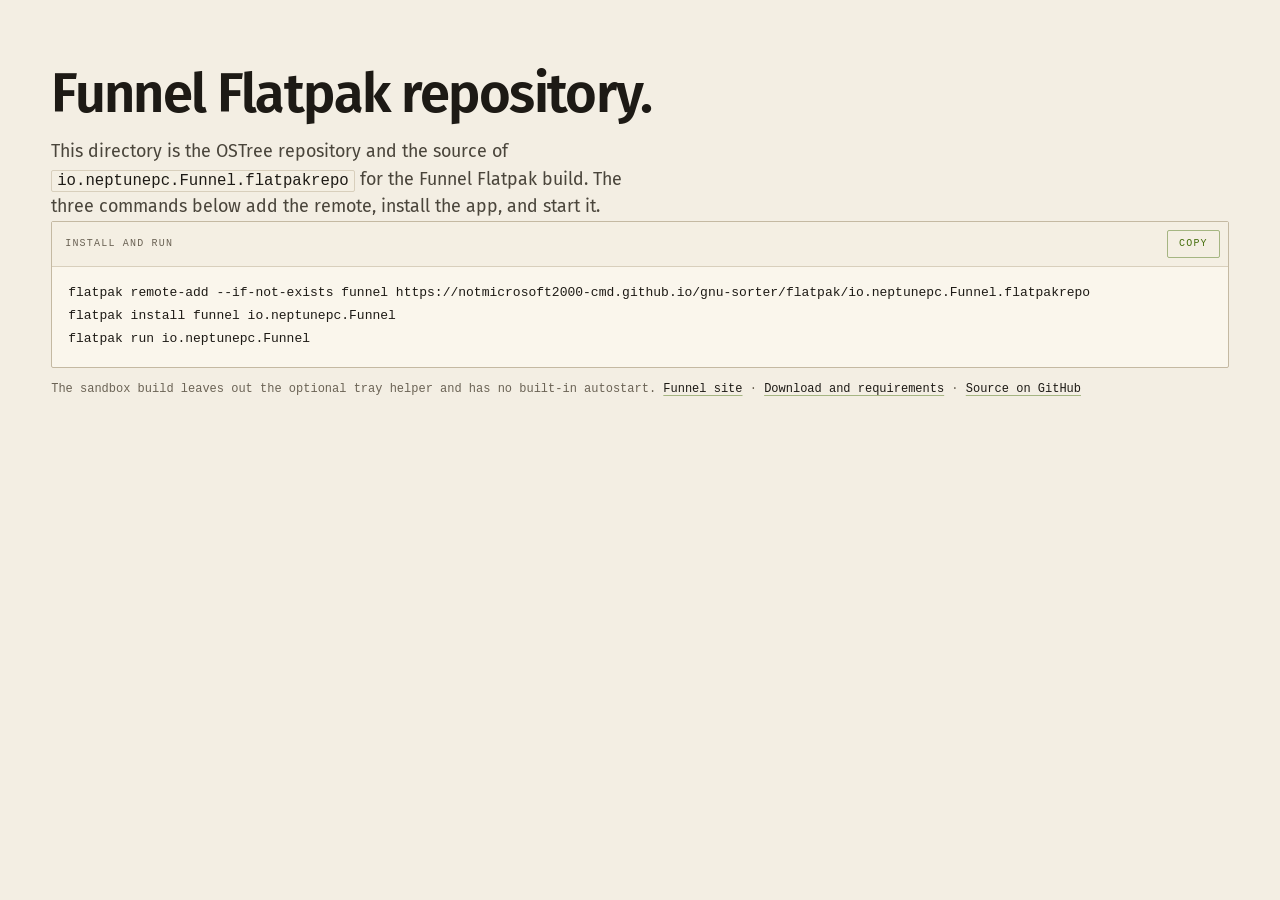
==== commit 13134f44: "docs: humanize site copy, replace stale screens and claims" ====
--- a/docs/flatpak/index.html
+++ b/docs/flatpak/index.html
@@ -40,7 +40,7 @@
 flatpak run io.neptunepc.Funnel</code></pre>
       </div>
 
-      <p class="fineprint">The sandbox build has no tray icon and no login autostart. <a href="../index.html">Funnel site</a> &middot; <a href="../download.html">Download and requirements</a> &middot; <a href="https://github.com/notmicrosoft2000-cmd/gnu-sorter" target="_blank" rel="noopener">Source on GitHub</a></p>
+      <p class="fineprint">The sandbox build leaves out the optional tray helper and has no built-in autostart. <a href="../index.html">Funnel site</a> &middot; <a href="../download.html">Download and requirements</a> &middot; <a href="https://github.com/notmicrosoft2000-cmd/gnu-sorter" target="_blank" rel="noopener">Source on GitHub</a></p>
     </section>
   </main>
 
--- a/docs/style.css
+++ b/docs/style.css
@@ -668,159 +668,6 @@
 }
 
 .copy-btn:active { transform: translateY(1px); }
-
-/* ---------- Sort demo ---------- */
-.demo {
-  border: 1px solid var(--line-2);
-  background: var(--plate);
-}
-
-.demo-grid {
-  display: grid;
-  grid-template-columns: minmax(0, 0.9fr) minmax(0, 1.1fr);
-}
-
-.demo-source {
-  min-width: 0;
-  display: flex;
-  flex-direction: column;
-  border-right: 1px solid var(--line);
-}
-
-.demo-bar {
-  display: flex;
-  align-items: center;
-  justify-content: space-between;
-  gap: 12px;
-  padding: 9px 14px;
-  border-bottom: 1px solid var(--line);
-  font-family: var(--font-mono);
-  font-size: 0.6875rem;
-  letter-spacing: 0.08em;
-  text-transform: uppercase;
-  color: var(--ink-3);
-}
-
-.demo-state {
-  display: inline-flex;
-  align-items: center;
-  gap: 6px;
-}
-.demo-state::before {
-  content: "";
-  width: 5px;
-  height: 5px;
-  background: var(--accent);
-}
-
-.demo-files {
-  display: flex;
-  flex-direction: column;
-}
-
-.demo-file {
-  display: grid;
-  grid-template-columns: 10px minmax(0, 1fr);
-  gap: 10px;
-  align-items: center;
-  padding: 9px 14px;
-  border-bottom: 1px solid var(--line);
-  font-family: var(--font-mono);
-  font-size: 0.75rem;
-  color: var(--ink-2);
-  transition: color 0.3s ease;
-}
-
-.demo-file:last-child { border-bottom: 0; }
-
-.demo-file::before {
-  content: "";
-  width: 9px;
-  height: 12px;
-  border: 1px solid var(--ink-3);
-  border-radius: 1px;
-  opacity: 0.8;
-}
-
-.demo-file.demo-taken {
-  color: var(--ink-3);
-  text-decoration: line-through;
-  text-decoration-color: var(--line-2);
-}
-
-.demo-file.demo-flying {
-  background: var(--plate-2);
-  border: 1px solid var(--accent);
-  color: var(--ink);
-  box-shadow: 3px 3px 0 var(--line-2);
-  z-index: 60;
-}
-
-.demo-dest {
-  display: grid;
-  grid-template-columns: 1fr 1fr;
-  gap: 1px;
-  background: var(--line);
-  min-width: 0;
-}
-
-.demo-folder {
-  display: flex;
-  flex-direction: column;
-  gap: 10px;
-  min-width: 0;
-  min-height: 112px;
-  padding: 12px 14px;
-  background: var(--plate);
-  transition: background-color 0.3s ease, box-shadow 0.3s ease;
-}
-
-.demo-folder.is-active {
-  background: var(--accent-wash);
-  box-shadow: inset 0 0 0 1px var(--accent-line);
-}
-
-.demo-folder-name {
-  font-family: var(--font-mono);
-  font-size: 0.6875rem;
-  letter-spacing: 0.06em;
-  text-transform: uppercase;
-  color: var(--ink-2);
-}
-
-.demo-folder-stack {
-  display: flex;
-  flex-wrap: wrap;
-  align-content: flex-start;
-  gap: 4px;
-  min-height: 18px;
-}
-
-.demo-chip {
-  padding: 1px 5px;
-  border: 1px solid var(--accent-line);
-  border-radius: 2px;
-  font-family: var(--font-mono);
-  font-size: 0.625rem;
-  line-height: 1.5;
-  color: var(--accent);
-  animation: chip-in 0.22s ease both;
-}
-
-@keyframes chip-in {
-  from { opacity: 0; transform: scale(0.8); }
-  to { opacity: 1; transform: scale(1); }
-}
-
-.demo-note { margin-top: 12px; }
-
-@media (max-width: 760px) {
-  .demo-grid { grid-template-columns: 1fr; }
-  .demo-source {
-    border-right: 0;
-    border-bottom: 1px solid var(--line);
-  }
-}
 
 /* ---------- Worked rule example ---------- */
 .rule-table {
@@ -1558,5 +1405,4 @@
     animation-iteration-count: 1 !important;
     transition-duration: 0.001ms !important;
   }
-  .demo-chip { animation: none !important; }
-}
+}
